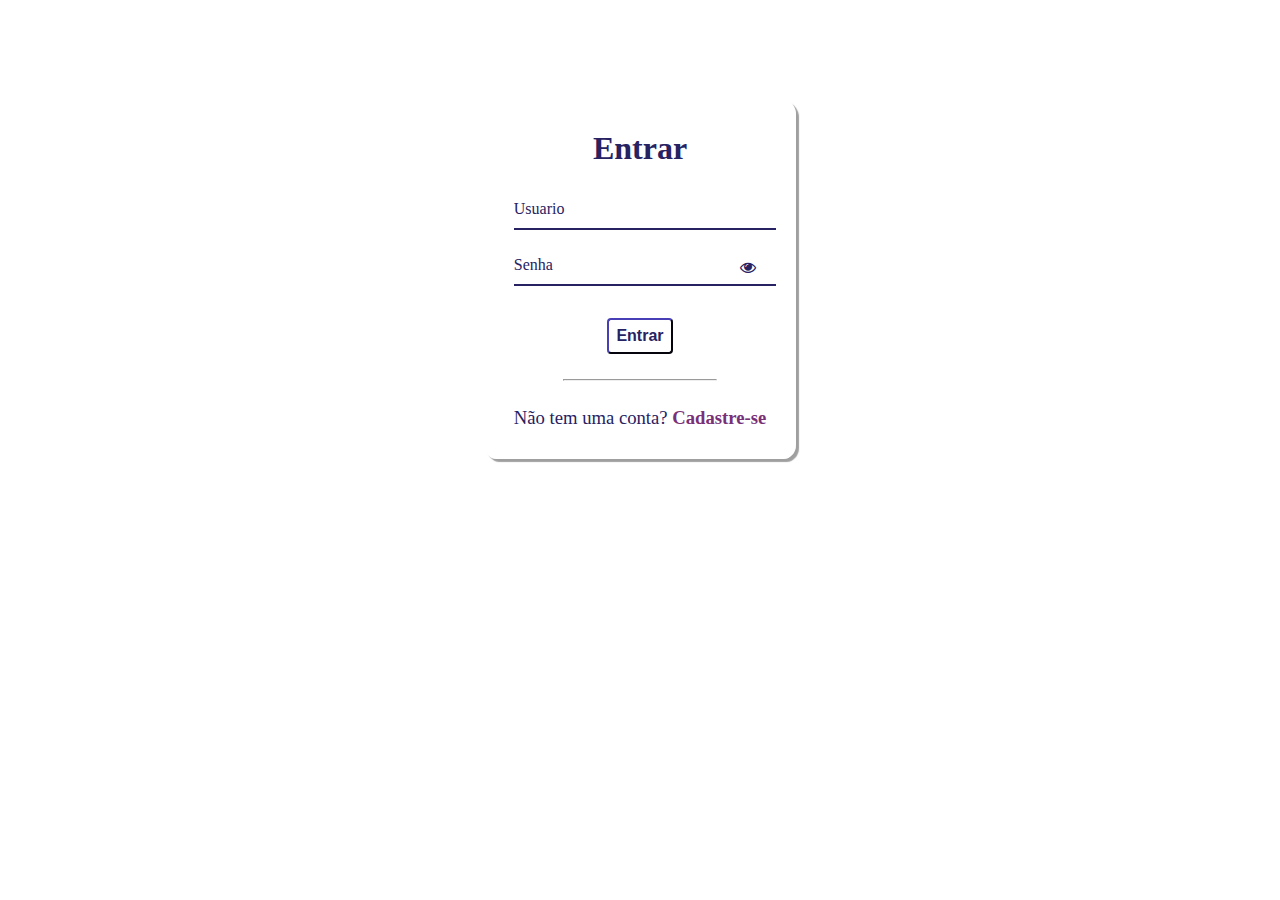
==== index.html @ 9671e911 "novo teste" ====
<!DOCTYPE html>
<html lang="pt-br">
<head>
    <meta charset="UTF-8">
    <meta http-equiv="X-UA-Compatible" content="IE=edge">
    <meta name="viewport" content="width=device-width, initial-scale=1.0">
    <title>Document</title>
    <link rel="stylesheet" href="assets\css\style.css">
    <link rel="stylesheet" href="https://stackpath.bootstrapcdn.com/font-awesome/4.7.0/css/font-awesome.min.css"> 
</head>
<body>
    <div class = 'container'>

        <div class = 'card'>
            <h1>Entrar</h1>

            <div id ='msgError'></div>

            <div class = 'label-float'>
                <input type="text" id="usuario" placeholder="" required>
                <label id='userLabel' for="usuario">Usuario</label>
            </div>

            <div class = 'label-float'>
                <input type="password" id="senha" placeholder="" required>
                <label id='senhaLabel' for="senha">Senha</label>
                <i class="fa fa-eye" aria-hidden="true"></i>
            </div>

            <div class="justify-center">
                <button onclick='entrar()'>Entrar</button>
            </div>

            <div class="justify-center">
                <hr>    
            </div>
            
            <p> Não tem uma conta?
                <a href="HTML\cadastro.html"> Cadastre-se </a>
            </p>

        </div>

    </div>
    <script src = "./assets/JS/olho.js"></script>
</body>
</html>
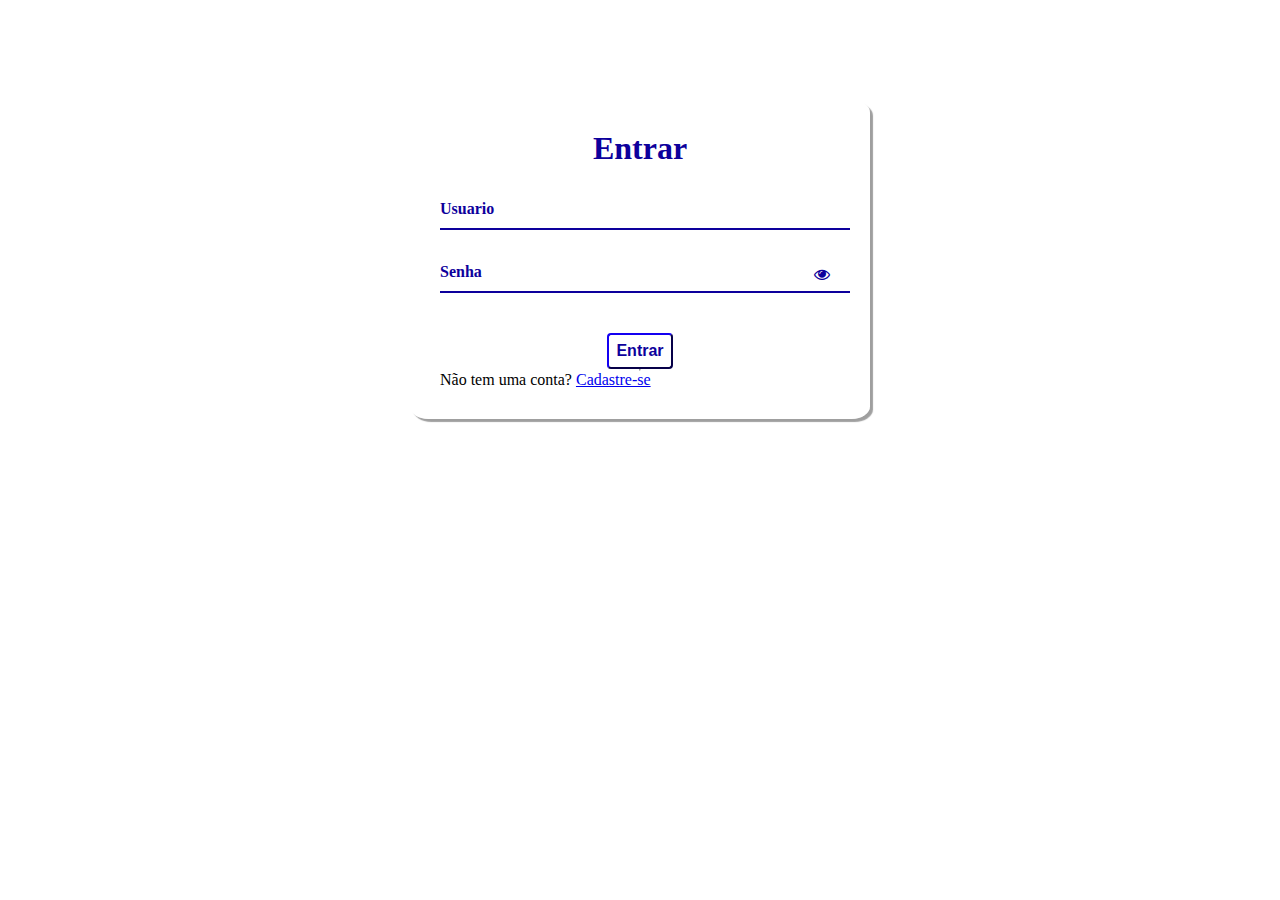
==== commit 3fdd0df7: "agora vai" ====
--- a/index.html
+++ b/index.html
@@ -5,7 +5,7 @@
     <meta http-equiv="X-UA-Compatible" content="IE=edge">
     <meta name="viewport" content="width=device-width, initial-scale=1.0">
     <title>Document</title>
-    <link rel="stylesheet" href="assets\css\style.css">
+    <link rel="stylesheet" href="./assets/css/cadastro.css">
     <link rel="stylesheet" href="https://stackpath.bootstrapcdn.com/font-awesome/4.7.0/css/font-awesome.min.css"> 
 </head>
 <body>
@@ -36,12 +36,12 @@
             </div>
             
             <p> Não tem uma conta?
-                <a href="HTML\cadastro.html"> Cadastre-se </a>
+                <a href="./HTML/cadastro.html"> Cadastre-se </a>
             </p>
 
         </div>
 
     </div>
-    <script src = "./assets/JS/olho.js"></script>
+    <script src = "./assets/JS/cadastro.js"></script>
 </body>
 </html>--- a/assets/css/cadastro.css
+++ b/assets/css/cadastro.css
@@ -0,0 +1,128 @@
+@import url('https://fonts.googleapis.com/css2?family=Chakra+Petch:ital,wght@1,600&family=Open+Sans:ital,wght@1,500&family=Roboto:ital,wght@0,100;0,300;0,400;0,500;0,700;0,900;1,100;1,300;1,400;1,500;1,700;1,900&display=swap');
+
+* {
+    margin:0;
+    padding: 0;
+    font-family: 'roboto' sans-serif;
+}
+
+body {
+    background-image: url(https://images.hdqwalls.com/download/water-drop-cf-1920x1080.jpg);
+    background-repeat:no-repeat;
+    background-size: cover;
+    background-attachment: fixed;
+}
+
+.container {
+    display:flex;
+    justify-content: center;
+    width: 100%;
+    margin-top: 100px;
+}
+
+.card {
+    background-color: #ffffff80;
+    padding: 30px;
+    border-radius: 4%;
+    box-shadow: 3px 3px 1px 0px #00000060;
+    width: 400px;
+}
+
+h1{
+    text-align: center;
+    margin-bottom: 20px;
+    color:#0d009c;
+}
+
+.label-float input {
+    width:100%;
+    padding: 5px 5px;
+    display: inline-block;
+    border: 0;
+    border-bottom: 2px solid #0d009c;
+    background-color: transparent;
+    outline:none;
+    min-width: 180px;
+    font-size:16px;
+    transition: all .3s ease-out;
+    border-radius: 0;
+}
+
+.label-float {
+    position: relative;
+    padding-top: 13px;
+    margin-top: 5%;
+    margin-bottom: 5%;
+}
+
+.label-float input:focus{
+    border-bottom: 2px solid #4038a0;
+}
+
+.label-float label{
+    color: #0d009c;
+    pointer-events: none;
+    position:absolute;
+    top: 0;
+    left: 0;
+    margin-top: 13px;
+    transition: all .3s ease-out;
+    font-weight: bold;
+}
+
+.label-float input:focus + label,
+.label-float input:valid + label{
+    font-size: 13px;
+    margin-top: 0;
+    color: #4038a0;
+}
+
+button {
+    background-color: transparent;
+    border-color: #0d009c;
+    color:#0d009c;
+    padding: 7px;
+    font-weight: bold;
+    font-size:12pt;
+    margin-top: 20px;
+    border-radius: 4px;
+    cursor: pointer;
+    outline: none;
+    transition: all .4s ease-out;
+}
+
+button:hover{
+    background-color: #0d009c;
+    color:#fff;
+}
+
+.justify-center {
+    display: flex;
+    justify-content: center;
+}
+
+.fa-eye{
+    position: absolute;
+    top: 16px;
+    right: 10px;
+    cursor: pointer;
+    color: #0d009c;
+}   
+
+#msgError {
+    text-align: center;
+    color: #ff0000;
+    background-color: #ffbbbb;
+    padding: 10px;
+    border-radius: 4px;
+    display: none;
+}
+
+#msgSuccess {
+    text-align: center;
+    color: #00bb00;
+    background-color: #bbffbe;
+    padding: 10px;
+    border-radius: 4px;
+    display: none;
+}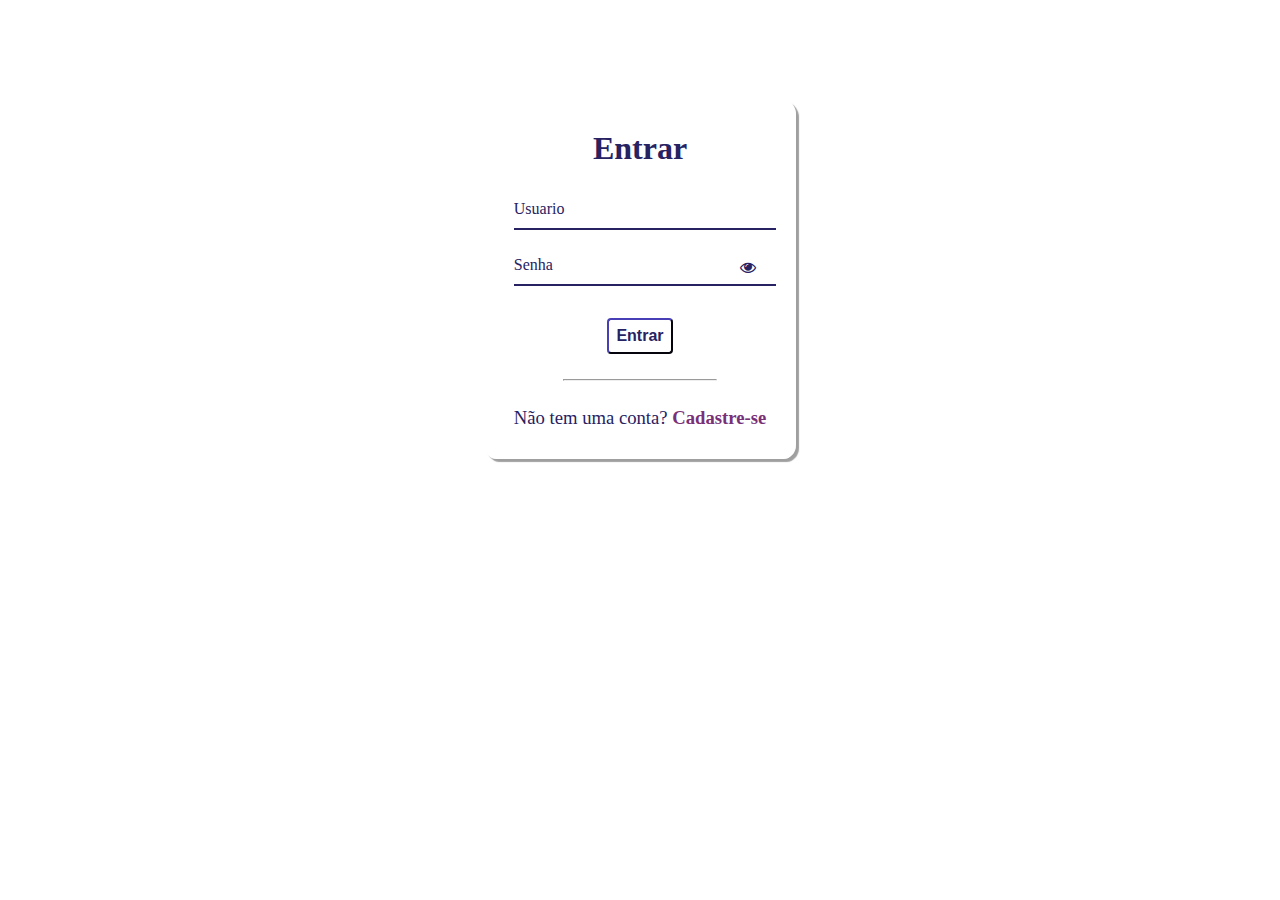
==== commit 7649c152: "123" ====
--- a/index.html
+++ b/index.html
@@ -5,7 +5,7 @@
     <meta http-equiv="X-UA-Compatible" content="IE=edge">
     <meta name="viewport" content="width=device-width, initial-scale=1.0">
     <title>Document</title>
-    <link rel="stylesheet" href="./assets/css/cadastro.css">
+    <link rel="stylesheet" href="./assets/css/style.css">
     <link rel="stylesheet" href="https://stackpath.bootstrapcdn.com/font-awesome/4.7.0/css/font-awesome.min.css"> 
 </head>
 <body>
--- a/assets/css/style.css
+++ b/assets/css/style.css
@@ -0,0 +1,141 @@
+@import url('https://fonts.googleapis.com/css2?family=Chakra+Petch:ital,wght@1,600&family=Open+Sans:ital,wght@1,500&family=Roboto:ital,wght@0,100;0,300;0,400;0,500;0,700;0,900;1,100;1,300;1,400;1,500;1,700;1,900&display=swap');
+
+* {
+    margin:0;
+    padding: 0;
+    font-family: 'roboto' sans-serif;
+}
+
+body {
+    background-image: url(https://img.freepik.com/free-photo/fresh-water-texture-background-transparent-liquid_53876-142911.jpg?w=1380&t=st=1685378320~exp=1685378920~hmac=8241a34880337f30e1d4e540b4c4fa3713435a0a497aeb8380c524cbd394901f);
+    background-repeat:no-repeat;
+    background-size: cover;
+    background-attachment: fixed;
+}
+
+.container {
+    display:flex;
+    justify-content: center;
+    width: 100%;
+    margin-top: 100px;
+}
+
+.card {
+    background-color: #ffffff80;
+    padding: 30px;
+    border-radius: 4%;
+    box-shadow: 3px 3px 1px 0px #00000060;
+}
+
+h1{
+    text-align: center;
+    margin-bottom: 20px;
+    color:#272262;
+}
+
+.label-float input {
+    width:100%;
+    padding: 5px 5px;
+    display: inline-block;
+    border: 0;
+    border-bottom: 2px solid #272262;
+    background-color: transparent;
+    outline:none;
+    min-width: 180px;
+    font-size:16px;
+    transition: all .3s ease-out;
+    border-radius: 0;
+}
+
+.label-float {
+    position: relative;
+    padding-top: 13px;
+    margin-top: 5%;
+    margin-bottom: 5%;
+}
+
+.label-float input:focus{
+    border-bottom: 2px solid #4038a0;
+}
+
+.label-float label{
+    color: #272262;
+    pointer-events: none;
+    position:absolute;
+    top: 0;
+    left: 0;
+    margin-top: 13px;
+    transition: all .3s ease-out;
+}
+
+.label-float input:focus + label,
+.label-float input:valid + label
+ {
+    font-size: 13px;
+    margin-top: 0;
+    color: #4038a0;
+}
+
+button {
+    background-color: transparent;
+    border-color: #272262;
+    color:#272262;
+    padding: 7px;
+    font-weight: bold;
+    font-size:12pt;
+    margin-top: 20px;
+    border-radius: 4px;
+    cursor: pointer;
+    outline: none;
+    transition: all .4s ease-out;
+}
+
+button:hover{
+    background-color: #272262;
+    color:#fff;
+}
+
+.justify-center{
+    display: flex;
+    justify-content: center;
+}
+
+hr{
+    margin-top: 10%;
+    margin-bottom: 10%;
+    width: 60%;
+}
+
+p {
+    color:#272262;
+    font-size: 14pt;
+    text-align: center;
+}
+
+a{
+    color: #7a3077;
+    font-weight: bold;
+    text-decoration: none;
+    transition: all .3s ease-out;
+}
+
+a:hover {
+    color: #272262;
+}
+
+.fa-eye{
+    position: absolute;
+    top: 16px;
+    right: 10px;
+    cursor: pointer;
+    color: #272262;
+}
+
+#msgError {
+    text-align: center;
+    color: #ff0000;
+    background-color: #ffbbbb;
+    padding: 10px;
+    border-radius: 4px;
+    display: none;
+}